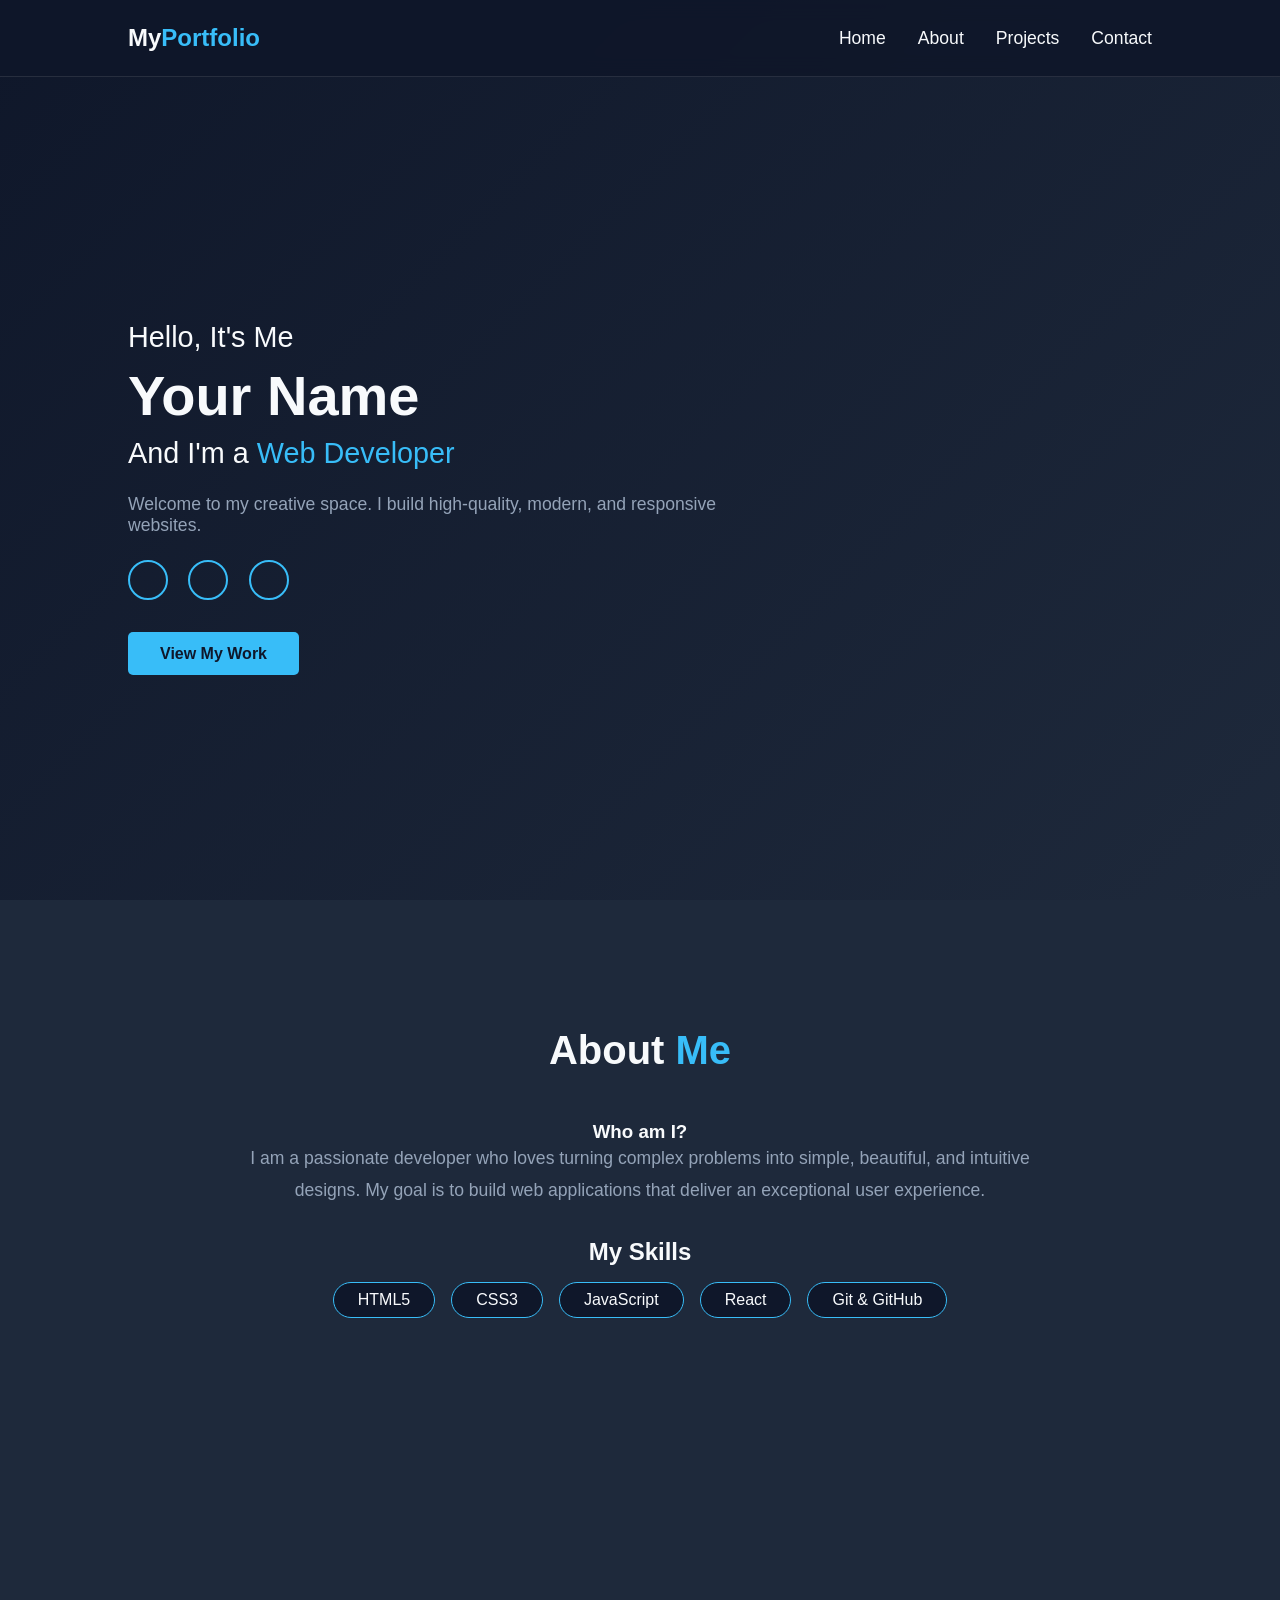
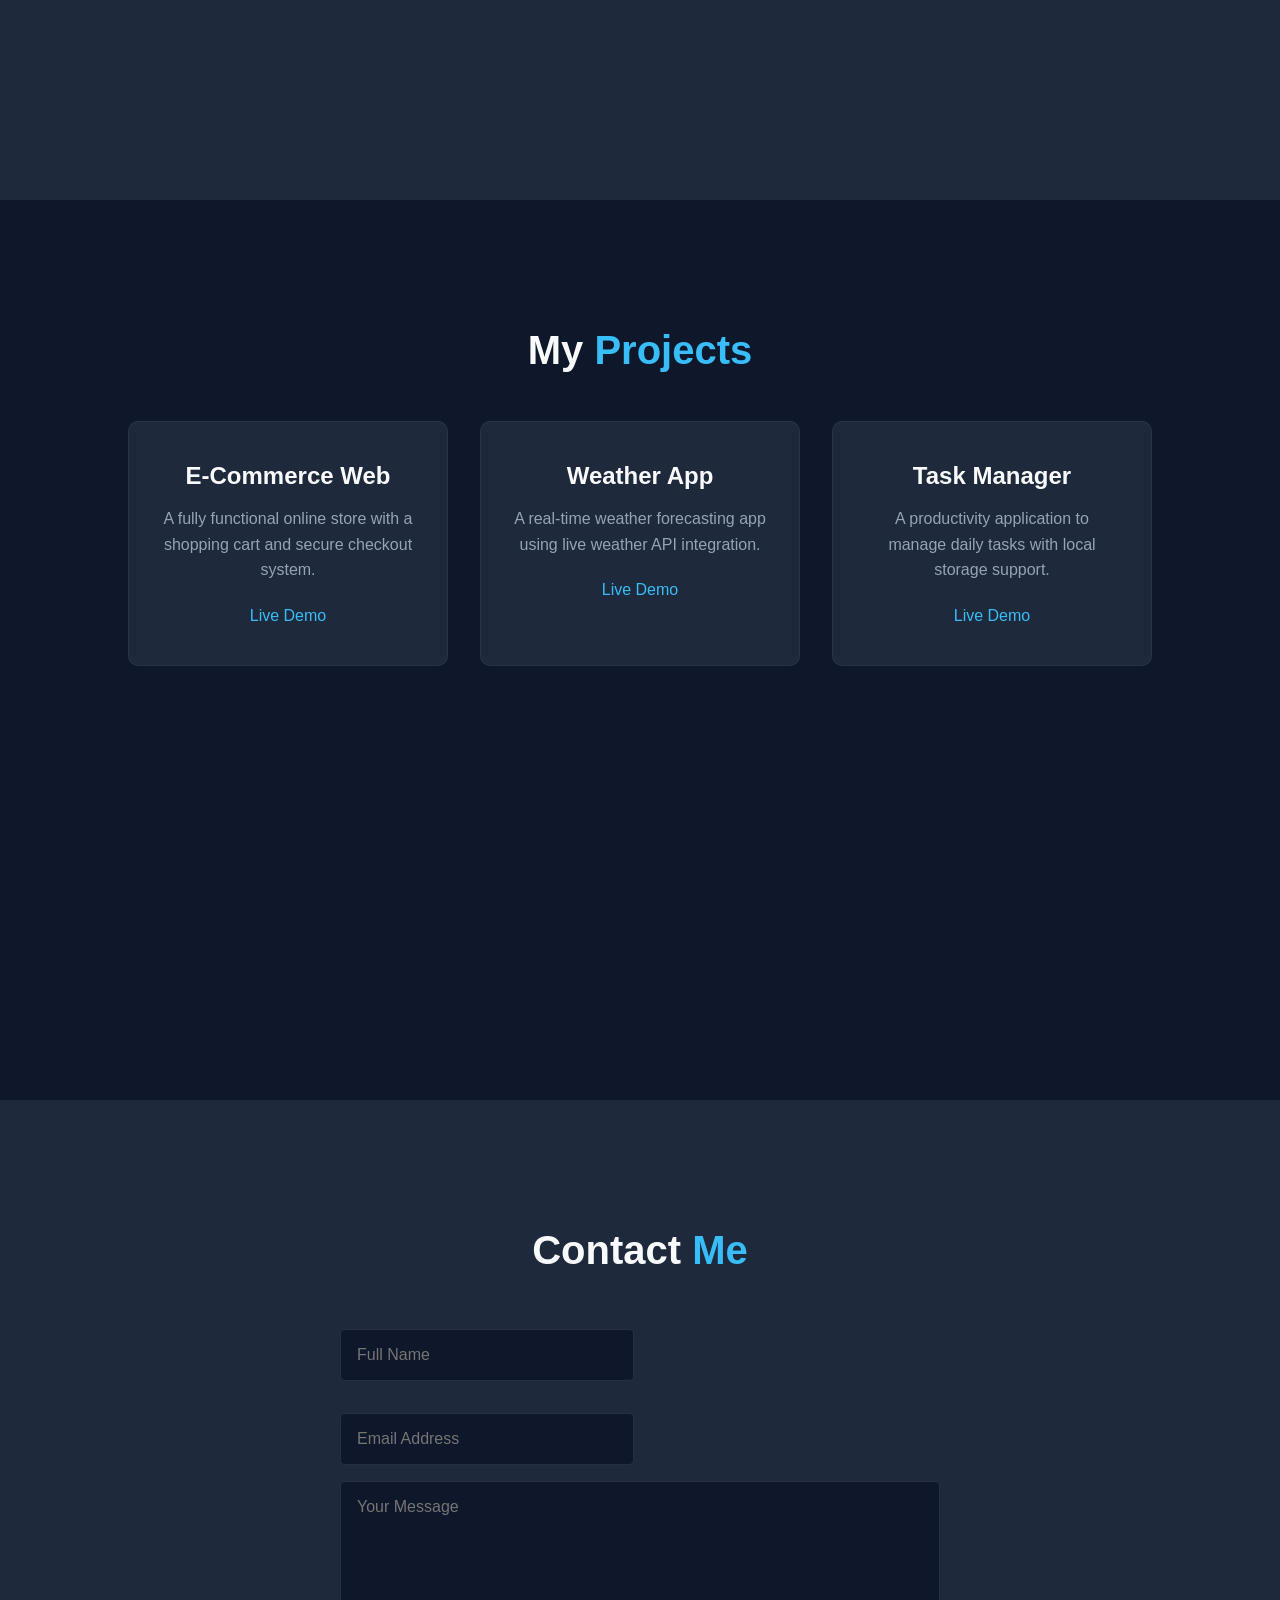
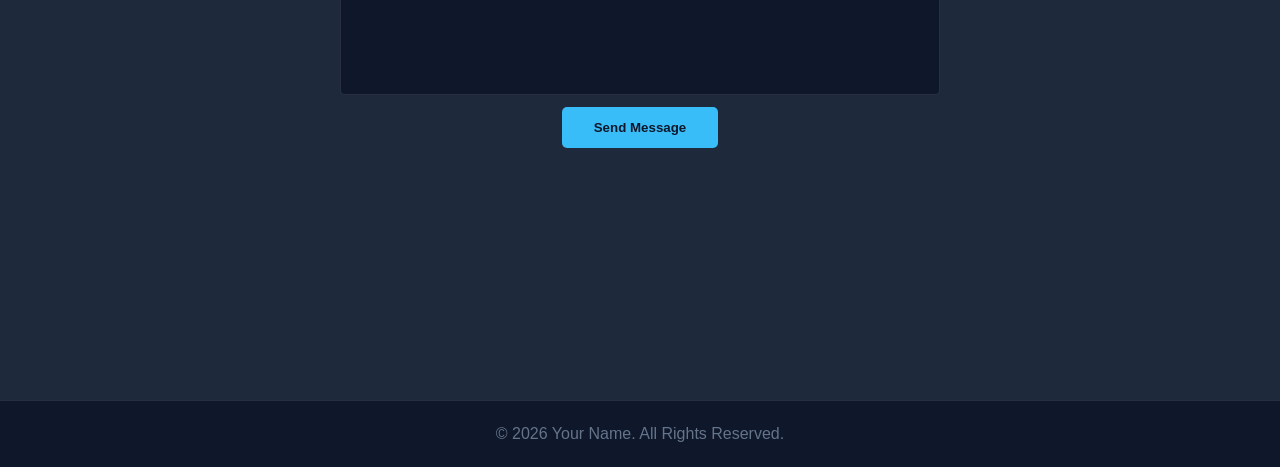
==== index.html @ 82804c14 "Add files via upload" ====
<!DOCTYPE html>
<html lang="en">
<head>
    <meta charset="UTF-8">
    <meta name="viewport" content="width=device-width, initial-scale=1.0">
    <title>My Creative Portfolio</title>
    <link rel="stylesheet" href="style.css">
    <!-- FontAwesome Icons ke liye (Isko theek kar diya hai) -->
    <link rel="stylesheet" href="https://cloudflare.com">
</head>
<body>

    <!-- Navigation Bar -->
    <nav class="navbar">
        <div class="logo">My<span>Portfolio</span></div>
        <ul class="nav-links">
            <li><a href="#home">Home</a></li>
            <li><a href="#about">About</a></li>
            <li><a href="#projects">Projects</a></li>
            <li><a href="#contact">Contact</a></li>
        </ul>
    </nav>

    <!-- Part 1: Home Section -->
    <section id="home" class="hero-section">
        <div class="hero-content">
            <h3>Hello, It's Me</h3>
            <h1>Your Name</h1>
            <h3>And I'm a <span class="text-animate">Web Developer</span></h3>
            <p>Welcome to my creative space. I build high-quality, modern, and responsive websites.</p>
            <div class="social-icons">
                <a href="#"><i class="fab fa-linkedin-in"></i></a>
                <a href="#"><i class="fab fa-github"></i></a>
                <a href="#"><i class="fab fa-twitter"></i></a>
            </div>
            <a href="#projects" class="btn">View My Work</a>
        </div>
    </section>

    <!-- Part 2: About Section -->
    <section id="about" class="about-section">
        <h2 class="heading">About <span>Me</span></h2>
        <div class="about-content">
            <div class="about-text">
                <h3>Who am I?</h3>
                <p>I am a passionate developer who loves turning complex problems into simple, beautiful, and intuitive designs. My goal is to build web applications that deliver an exceptional user experience.</p>
                
                <div class="skills">
                    <h3>My Skills</h3>
                    <div class="skills-grid">
                        <span class="skill-badge">HTML5</span>
                        <span class="skill-badge">CSS3</span>
                        <span class="skill-badge">JavaScript</span>
                        <span class="skill-badge">React</span>
                        <span class="skill-badge">Git & GitHub</span>
                    </div>
                </div>
            </div>
        </div>
    </section>

    <!-- Part 3: Projects Section -->
    <section id="projects" class="projects-section">
        <h2 class="heading">My <span>Projects</span></h2>
        <div class="projects-container">
            <!-- Project 1 -->
            <div class="project-card">
                <i class="fas fa-shopping-cart project-icon"></i>
                <h3>E-Commerce Web</h3>
                <p>A fully functional online store with a shopping cart and secure checkout system.</p>
                <a href="#" class="project-link">Live Demo <i class="fas fa-external-link-alt"></i></a>
            </div>
            <!-- Project 2 -->
            <div class="project-card">
                <i class="fas fa-cloud-sun project-icon"></i>
                <h3>Weather App</h3>
                <p>A real-time weather forecasting app using live weather API integration.</p>
                <a href="#" class="project-link">Live Demo <i class="fas fa-external-link-alt"></i></a>
            </div>
            <!-- Project 3 -->
            <div class="project-card">
                <i class="fas fa-tasks project-icon"></i>
                <h3>Task Manager</h3>
                <p>A productivity application to manage daily tasks with local storage support.</p>
                <a href="#" class="project-link">Live Demo <i class="fas fa-external-link-alt"></i></a>
            </div>
        </div>
    </section>

    <!-- Part 4: Contact Section -->
    <section id="contact" class="contact-section">
        <h2 class="heading">Contact <span>Me</span></h2>
        
        <!-- ⚠️ DHAYAN DEIN: action ke andar xjgqerbq ki jagah aapna asli Formspree ID daalein -->
        <form id="portfolio-form" action="https://formspree.io/f/xjgqerbq" method="POST" class="contact-form">
            <div class="input-box">
                <input type="text" name="name" placeholder="Full Name" required>
                <input type="email" name="email" placeholder="Email Address" required>
            </div>
            <textarea name="message" cols="30" rows="10" placeholder="Your Message" required></textarea>
            <button type="submit" class="btn">Send Message</button>
            
            <!-- Status Messages -->
            <p id="form-success" style="display: none; color: #22c55e; margin-top: 15px; font-weight: bold; font-size: 1.1rem;"> Thank you! Your message has been sent successfully.</p>
            <p id="form-error" style="display: none; color: #ef4444; margin-top: 15px; font-weight: bold; font-size: 1.1rem;">❌ Oops! Something went wrong. Please try again.</p>
        </form>
    </section>

    <!-- Footer -->
    <footer class="footer">
        <p>&copy; 2026 Your Name. All Rights Reserved.</p>
    </footer>

    <script>
        const form = document.getElementById('portfolio-form');
        const successMsg = document.getElementById('form-success');
        const errorMsg = document.getElementById('form-error');

        form.addEventListener('submit', async function(e) {
            e.preventDefault(); // Page ko reload hone se rokega
            
            const data = new FormData(form);
            successMsg.style.display = 'none';
            errorMsg.style.display = 'none';

            try {
                const response = await fetch(form.action, {
                    method: form.method,
                    body: data,
                    headers: { 'Accept': 'application/json' }
                });

                if (response.ok) {
                    successMsg.style.display = 'block'; // Green text dikhayega
                    form.reset(); // Form khali kar dega
                } else {
                    errorMsg.style.display = 'block';
                }
            } catch (error) {
                errorMsg.style.display = 'block';
            }
        });
    </script>

</body>
</html>
---- style.css ----
/* Global Reset */
* {
    margin: 0;
    padding: 0;
    box-sizing: border-box;
    font-family: 'Segoe UI', Tahoma, Geneva, Verdana, sans-serif;
    scroll-behavior: smooth;
    text-decoration: none;
    list-style: none;
}

/* Variables */
:root {
    --bg-color: #0f172a;
    --second-bg-color: #1e293b;
    --text-color: #f8fafc;
    --main-color: #38bdf8;
}

body {
    background-color: var(--bg-color);
    color: var(--text-color);
}

/* Navbar */
.navbar {
    position: fixed;
    top: 0;
    left: 0;
    width: 100%;
    padding: 1.5rem 10%;
    background: rgba(15, 23, 42, 0.9);
    backdrop-filter: blur(10px);
    display: flex;
    justify-content: space-between;
    align-items: center;
    z-index: 100;
    border-bottom: 1px solid rgba(255, 255, 255, 0.1);
}

.logo {
    font-size: 1.5rem;
    font-weight: 700;
}

.logo span {
    color: var(--main-color);
}

.nav-links {
    display: flex;
    gap: 2rem;
}

.nav-links a {
    color: var(--text-color);
    font-size: 1.1rem;
    font-weight: 500;
    transition: 0.3s;
}

.nav-links a:hover {
    color: var(--main-color);
}

/* Common Section Styling */
section {
    min-height: 100vh;
    padding: 8rem 10% 2rem;
}

.heading {
    text-align: center;
    font-size: 2.5rem;
    margin-bottom: 3rem;
}

.heading span {
    color: var(--main-color);
}

/* Part 1: Home Section */
.hero-section {
    display: flex;
    align-items: center;
    background: linear-gradient(135deg, var(--bg-color), var(--second-bg-color));
}

.hero-content h1 {
    font-size: 3.5rem;
    font-weight: 700;
    line-height: 1.2;
    margin: 0.5rem 0;
}

.hero-content h3 {
    font-size: 1.8rem;
    font-weight: 500;
}

.text-animate {
    color: var(--main-color);
}

.hero-content p {
    font-size: 1.1rem;
    margin: 1.5rem 0;
    max-width: 600px;
    color: #94a3b8;
}

.social-icons a {
    display: inline-flex;
    justify-content: center;
    align-items: center;
    width: 2.5rem;
    height: 2.5rem;
    background: transparent;
    border: 2px solid var(--main-color);
    border-radius: 50%;
    color: var(--main-color);
    font-size: 1.2rem;
    margin: 0 1rem 2rem 0;
    transition: 0.3s ease;
}

.social-icons a:hover {
    background: var(--main-color);
    color: var(--bg-color);
    box-shadow: 0 0 15px var(--main-color);
}

.btn {
    display: inline-block;
    padding: 0.8rem 2rem;
    background: var(--main-color);
    border-radius: 5px;
    color: var(--bg-color);
    font-weight: 600;
    transition: 0.3s;
    border: none;
    cursor: pointer;
}

.btn:hover {
    box-shadow: 0 0 15px var(--main-color);
    transform: translateY(-2px);
}

/* Part 2: About Section */
.about-section {
    background: var(--second-bg-color);
}

.about-content {
    max-width: 800px;
    margin: 0 auto;
    text-align: center;
}

.about-text p {
    font-size: 1.1rem;
    line-height: 1.8;
    color: #94a3b8;
    margin-bottom: 2rem;
}

.skills h3 {
    margin-bottom: 1rem;
    font-size: 1.5rem;
}

.skills-grid {
    display: flex;
    justify-content: center;
    gap: 1rem;
    flex-wrap: wrap;
}

.skill-badge {
    background: var(--bg-color);
    padding: 0.5rem 1.5rem;
    border-radius: 20px;
    border: 1px solid var(--main-color);
    font-weight: 500;
}

/* Part 3: Projects Section */
.projects-container {
    display: grid;
    grid-template-columns: repeat(auto-fit, minmax(300px, 15fr));
    gap: 2rem;
}

.project-card {
    background: var(--second-bg-color);
    padding: 2.5rem 2rem;
    border-radius: 10px;
    text-align: center;
    border: 1px solid rgba(255, 255, 255, 0.05);
    transition: 0.4s ease;
}

.project-card:hover {
    transform: translateY(-5px);
    border-color: var(--main-color);
    box-shadow: 0 10px 20px rgba(0, 0, 0, 0.3);
}

.project-icon {
    font-size: 3rem;
    color: var(--main-color);
    margin-bottom: 1.5rem;
}

.project-card h3 {
    font-size: 1.5rem;
    margin-bottom: 1rem;
}

.project-card p {
    color: #94a3b8;
    margin-bottom: 1.5rem;
    font-size: 1rem;
    line-height: 1.6;
}

.project-link {
    color: var(--main-color);
    font-weight: 500;
}

/* Part 4: Contact Section */
.contact-section {
    background: var(--second-bg-color);
}

.contact-form {
    max-width: 600px;
    margin: 0 auto;
    text-align: center;
}

.contact-form .input-box {
    display: flex;
    justify-content: space-between;
    flex-wrap: wrap;
    gap: 1rem;
}

.contact-form input, .contact-form textarea {
    width: 100%;
    padding: 1rem;
    font-size: 1rem;
    color: var(--text-color);
    background: var(--bg-color);
    border: 1px solid rgba(255, 255, 255, 0.1);
    border-radius: 5px;
    margin: 0.5rem 0;
    outline: none;
}

.contact-form input:focus, .contact-form textarea:focus {
    border-color: var(--main-color);
}

.contact-form .input-box input {
    width: 49%;
}

.contact-form textarea {
    resize: none;
}

/* Footer */
.footer {
    padding: 1.5rem 10%;
    background: var(--bg-color);
    text-align: center;
    border-top: 1px solid rgba(255, 255, 255, 0.1);
    color: #64748b;
}

/* Responsive Design */
@media (max-width: 768px) {
    .nav-links {
        display: none; /* Mobile menu built easily via JS if needed */
    }
    .contact-form .input-box input {
        width: 100%;
    }
    .hero-content h1 {
        font-size: 2.5rem;
    }
}
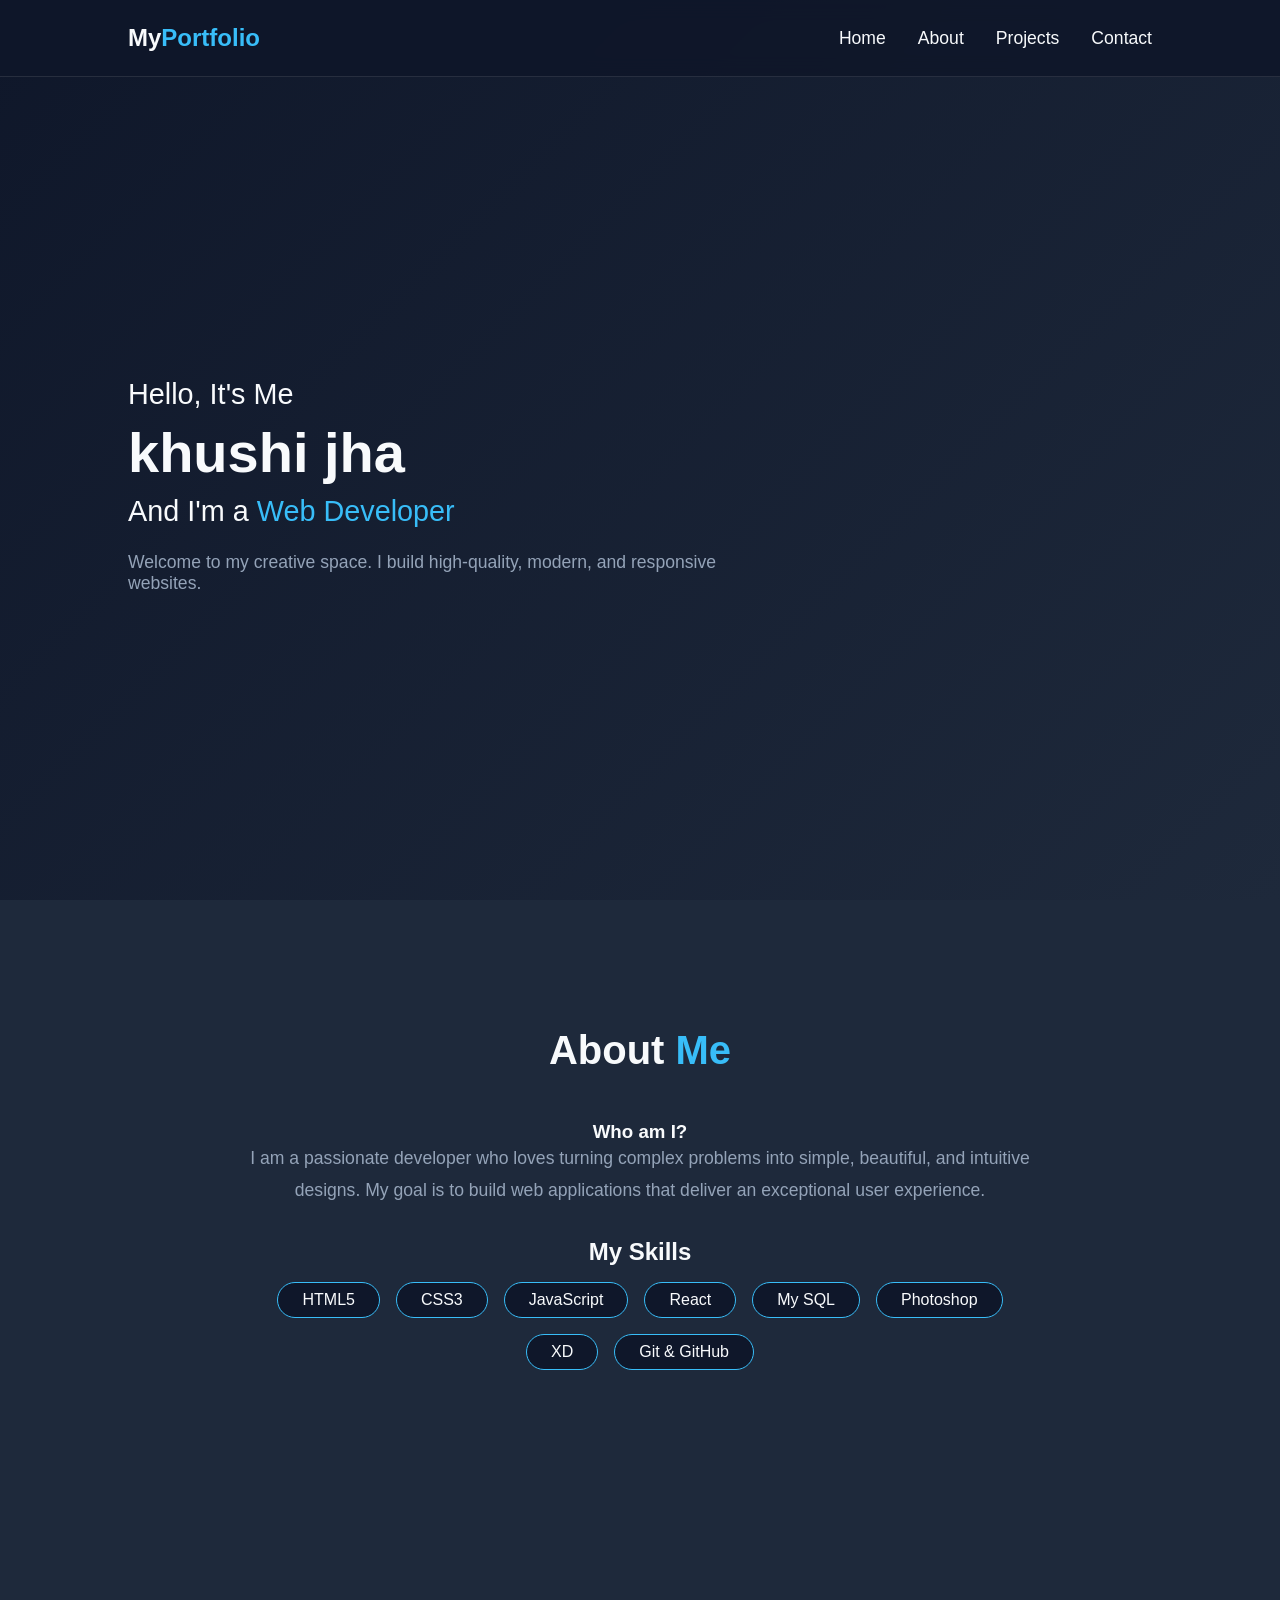
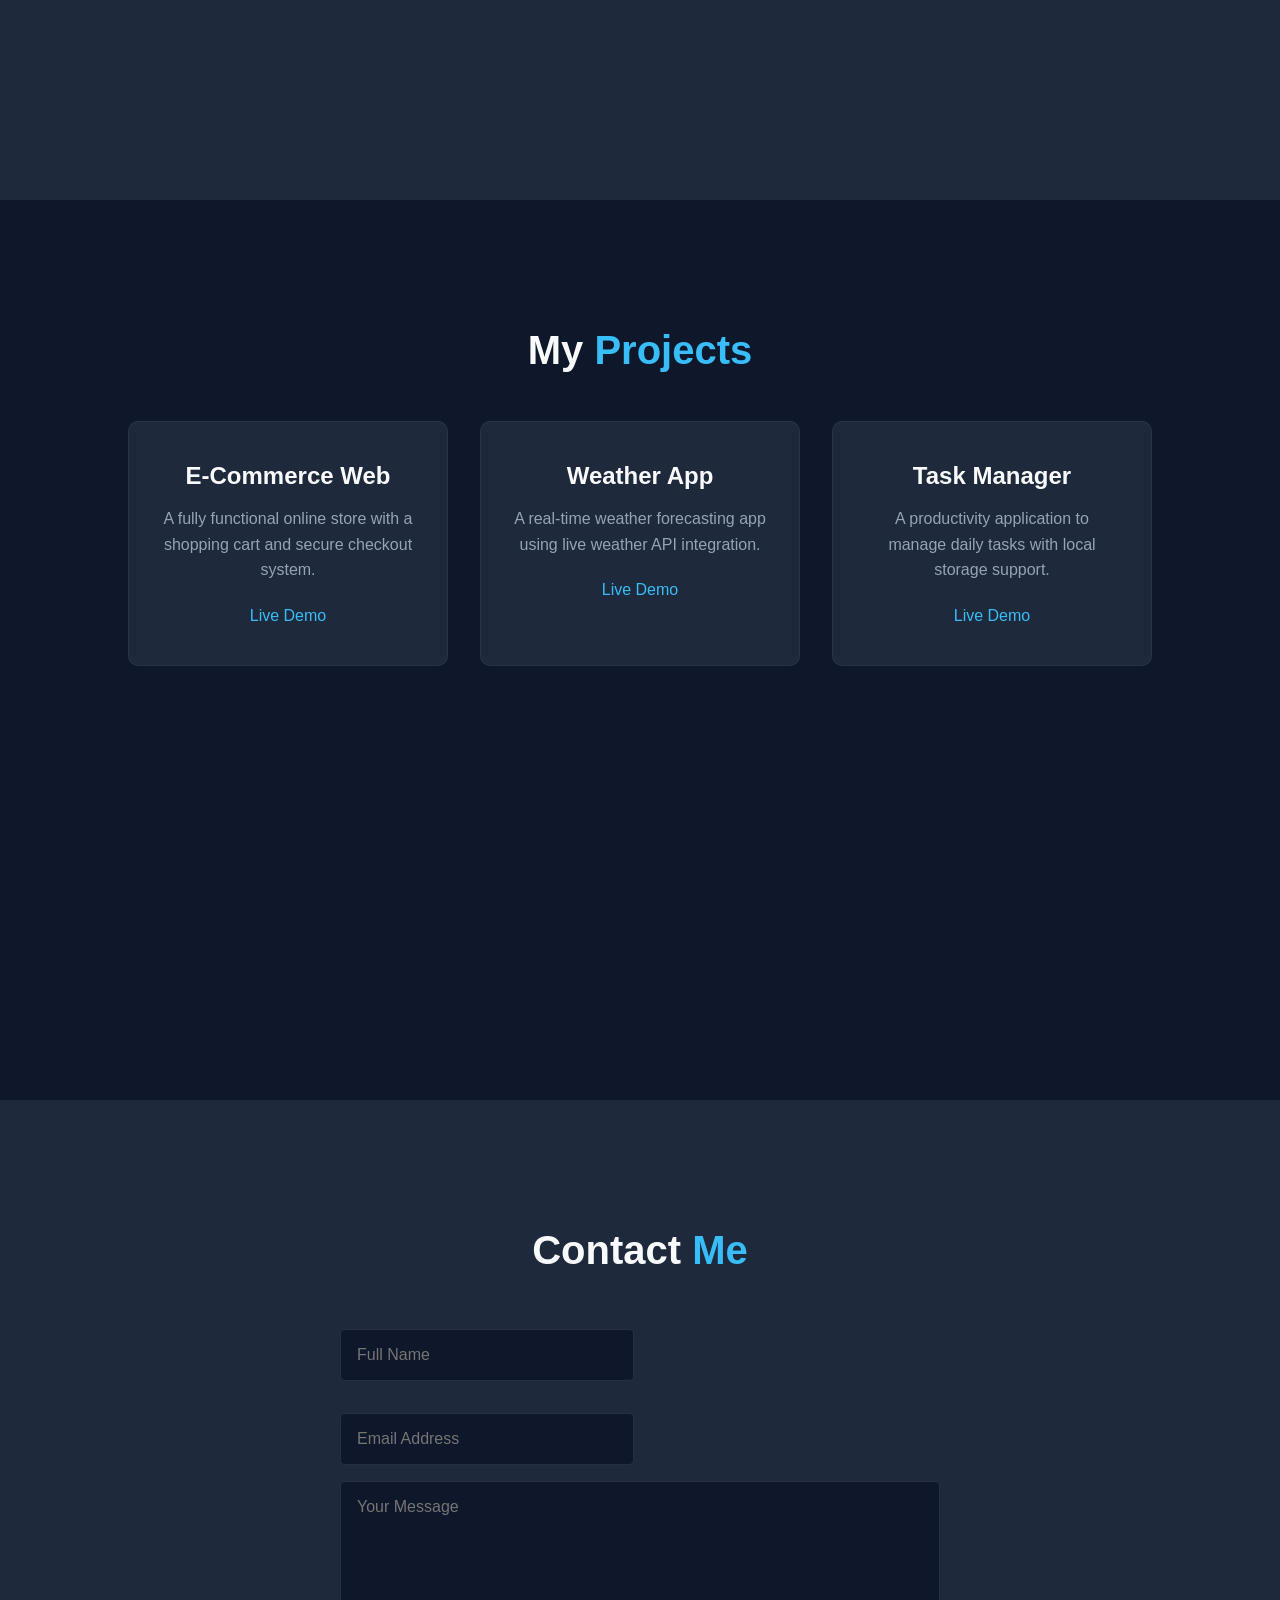
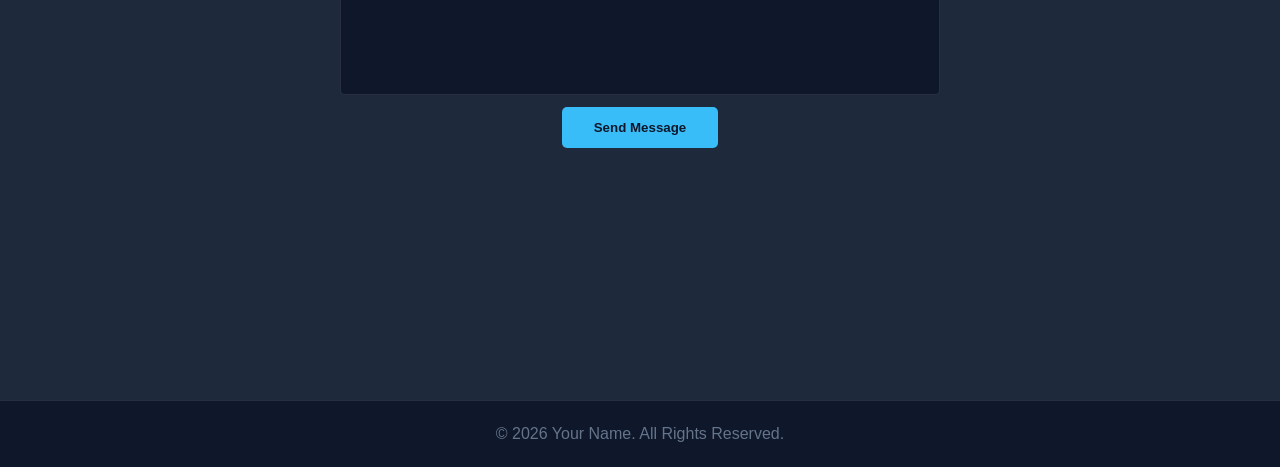
==== commit 564634a9: "Add files via upload" ====
--- a/index.html
+++ b/index.html
@@ -25,15 +25,9 @@
     <section id="home" class="hero-section">
         <div class="hero-content">
             <h3>Hello, It's Me</h3>
-            <h1>Your Name</h1>
+            <h1>khushi jha</h1>
             <h3>And I'm a <span class="text-animate">Web Developer</span></h3>
             <p>Welcome to my creative space. I build high-quality, modern, and responsive websites.</p>
-            <div class="social-icons">
-                <a href="#"><i class="fab fa-linkedin-in"></i></a>
-                <a href="#"><i class="fab fa-github"></i></a>
-                <a href="#"><i class="fab fa-twitter"></i></a>
-            </div>
-            <a href="#projects" class="btn">View My Work</a>
         </div>
     </section>
 
@@ -52,6 +46,9 @@
                         <span class="skill-badge">CSS3</span>
                         <span class="skill-badge">JavaScript</span>
                         <span class="skill-badge">React</span>
+                        <span class="skill-badge">My SQL</span>
+                        <span class="skill-badge">Photoshop</span>
+                        <span class="skill-badge">XD</span>
                         <span class="skill-badge">Git & GitHub</span>
                     </div>
                 </div>
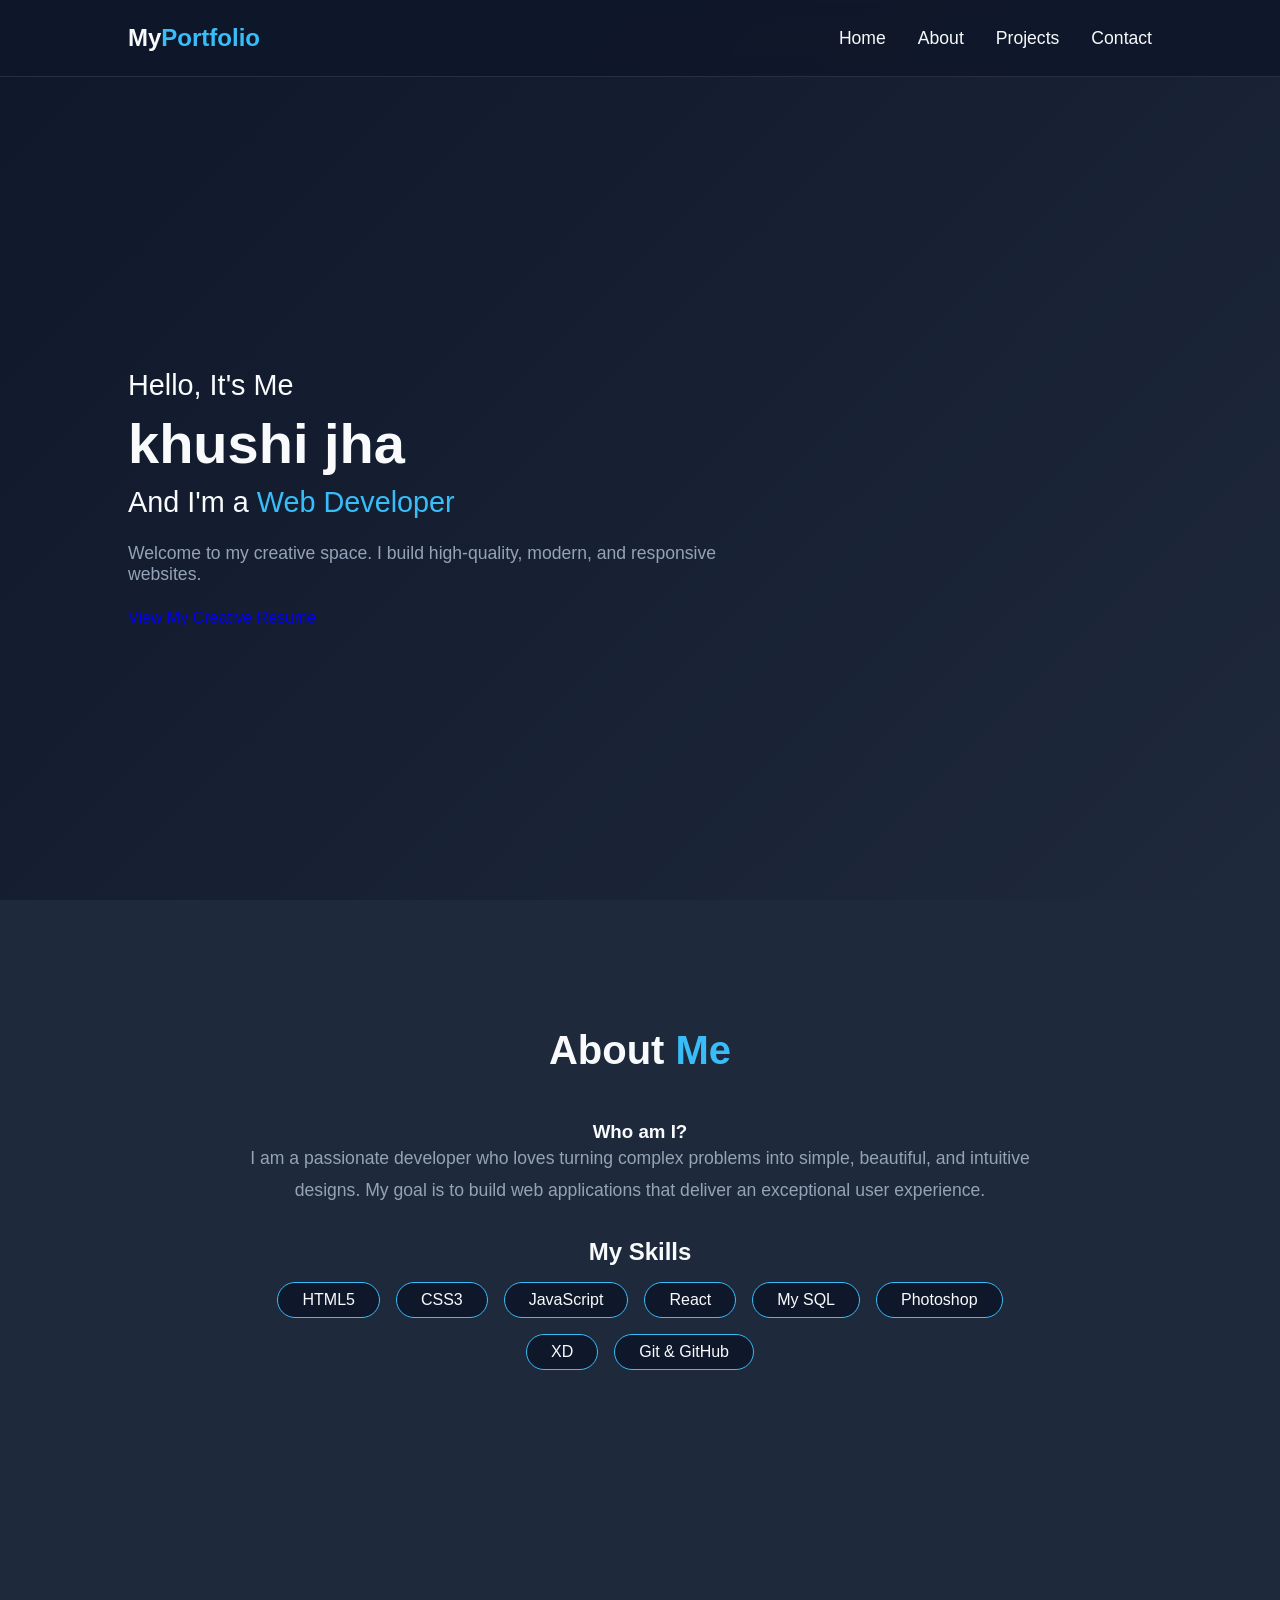
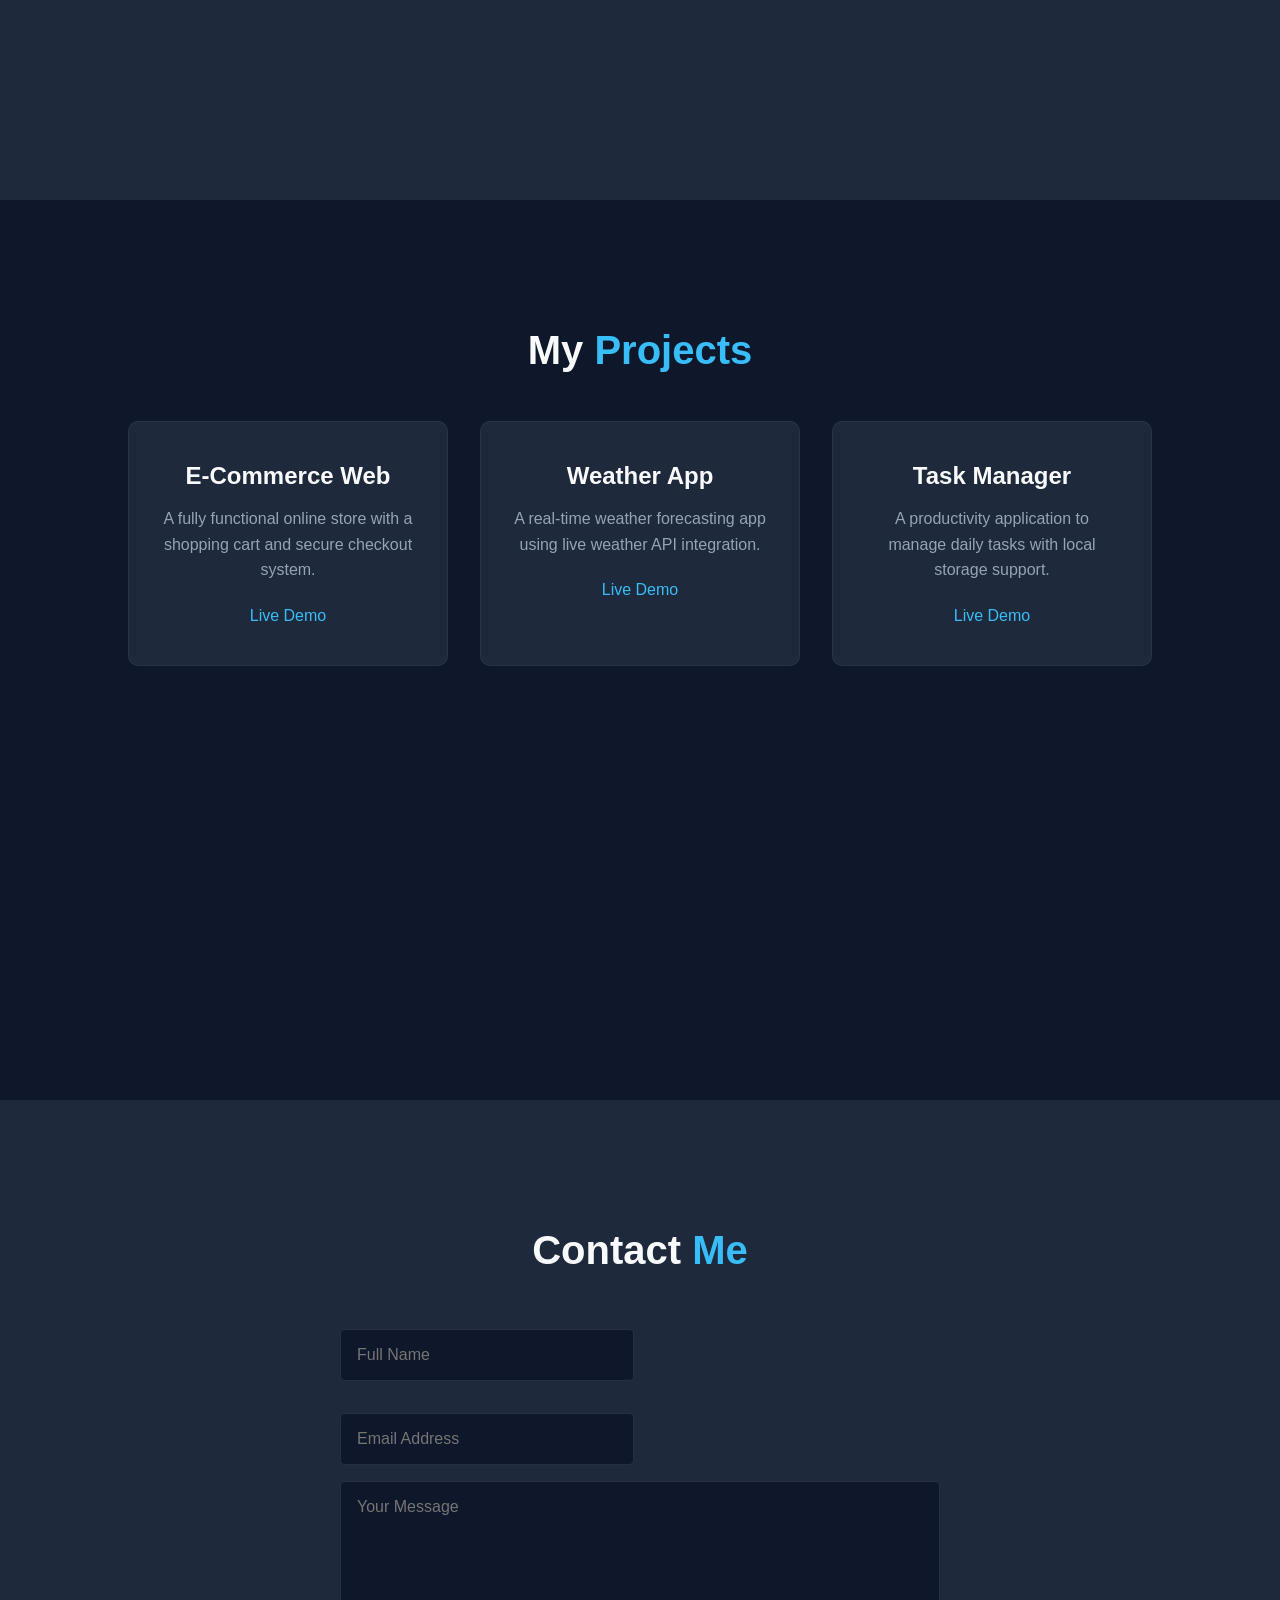
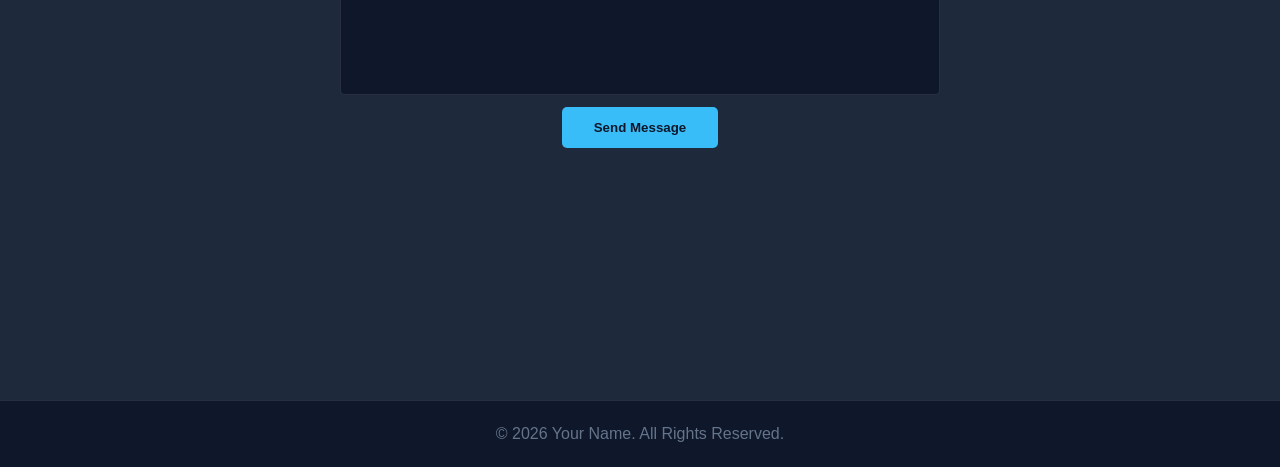
==== commit 1bde4b41: "Add files via upload" ====
--- a/index.html
+++ b/index.html
@@ -28,6 +28,8 @@
             <h1>khushi jha</h1>
             <h3>And I'm a <span class="text-animate">Web Developer</span></h3>
             <p>Welcome to my creative space. I build high-quality, modern, and responsive websites.</p>
+            <a href="resume.html" target="_blank" class="btn-resume">View My Creative Resume</a>
+
         </div>
     </section>
 
